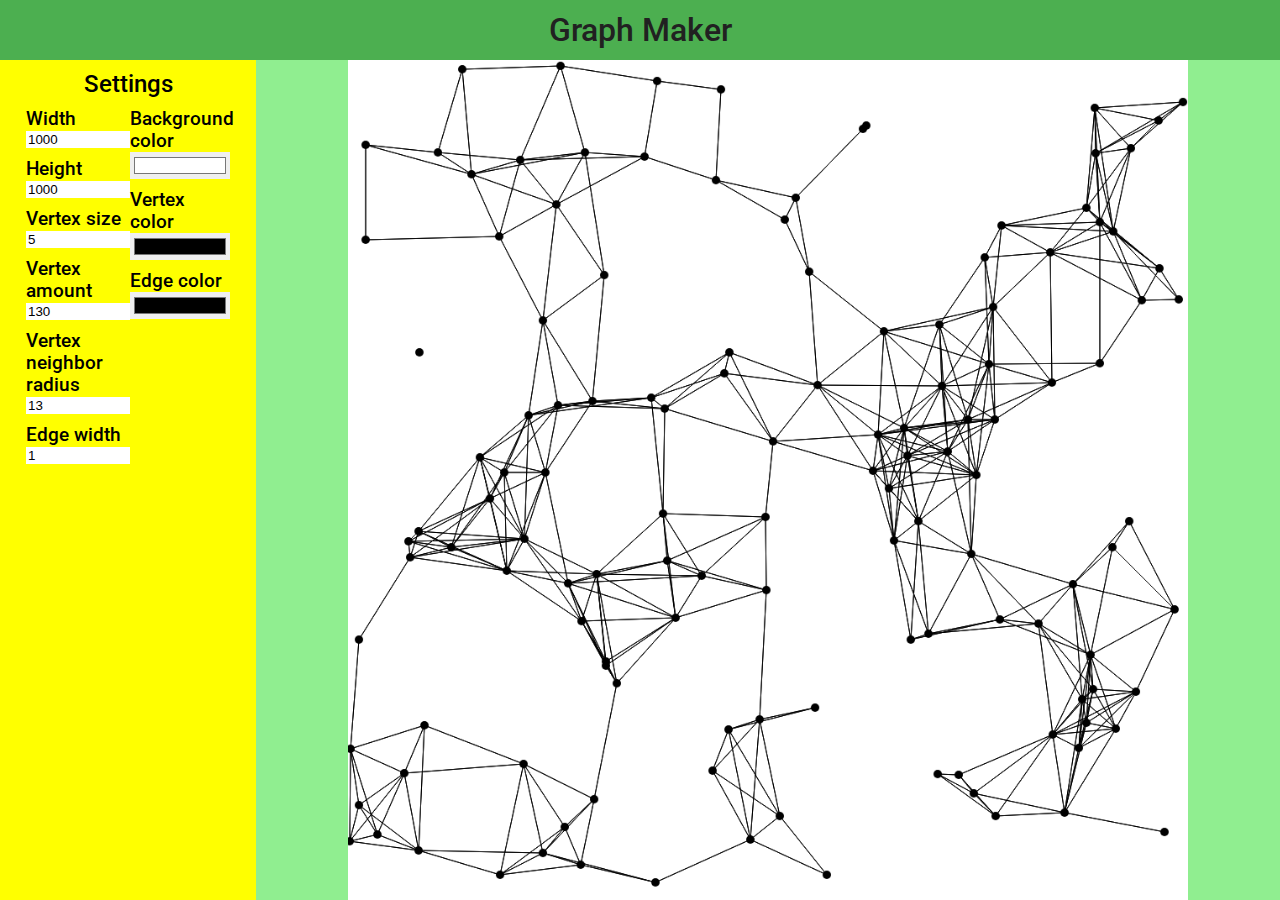
==== index.html @ 60c8c057 "implemented vertex and edge color setting" ====
<!DOCTYPE html>
<html>
  <head>
    <meta charset="utf-8">
    <title>Graph Maker</title>

    <meta name="viewport" content="width=device-width,initial-scale=1.0">

    <link href="https://fonts.googleapis.com/css?family=Roboto" rel="stylesheet">
    <link rel="stylesheet" href="style.css">
  </head>

  <body>

    <header>
      <h1>Graph Maker</h1>
    </header>

    <main>

      <div id="settings">
        <h2>Settings</h2>

        <div id="columns">

          <div class="column" id="left">

            <div class="setting">
              <h3>Width</h3>
              <input id="input-width" type="number" min="1" value="1000">
            </div>
            <div class="setting">
              <h3>Height</h3>
              <input id="input-height" type="number" min="1" value="1000">
            </div>
            <div class="setting">
              <h3>Vertex size</h3>
              <input id="input-vertex-size" type="number" min="1" value="5">
            </div>
            <div class="setting">
              <h3>Vertex amount</h3>
              <input id="input-vertex-amount" type="number" min="1" value="130">
            </div>
            <div class="setting">
              <h3>Vertex neighbor radius</h3>
              <input id="input-vertex-neighbor-radius" type="number" min="1" value="13">
            </div>
            <div class="setting">
              <h3>Edge width</h3>
              <input id="input-edge-width" type="number" min="1" value="1">
            </div>

          </div>

          <div class="column" id="right">
            <div class="setting">
              <h3>Background color</h3>
              <input id="input-background-color" type="color" value="#ffffff">
            </div>
            <div class="setting">
              <h3>Vertex color</h3>
              <input id="input-vertex-color" type="color" value="#000000">
            </div>
            <div class="setting">
              <h3>Edge color</h3>
              <input id="input-edge-color" type="color" value="#000000">
            </div>
          </div>

        </div>

      </div>

      <div id="canvas-wrapper">
        <canvas id="canvas"></canvas>
      </div>

    </main>

    <script src="script.js"></script>

  </body>
</html>
---- style.css ----
body {
  margin:0;
  height:100vh;
}

header {
  text-align:center;
  background:#4CAF50;
  height:60px;
  line-height:60px;
}

h1 {
  font-family:'Roboto', sans-serif;
  font-weight:500;
  margin:0;
  color:#212121;
}

main {
  height:calc(100% - 60px);
  display:flex;
}

@media screen and (max-width:580px) {
  main {
    flex-direction:column-reverse;
  }
  #canvas-wrapper {
    max-height:50%;
  }
}

#settings {
  height:100%;
  background:yellow;
  flex-basis:0;
  flex-grow:1;
  overflow-y:auto;
}

#settings h2 {
  font-family:'Roboto', sans-serif;
  font-weight:500;
  margin:0;
  margin-top:10px;
  text-align:center;
}

#columns {
  text-align:center;
}

.column {
  display:inline-flex;
  flex-direction:column;
}

@media screen and (min-width:1300px) {
  .column:first-child {
    margin-right:20px;
  }
  .column:last-child {
    margin-left:20px;
  }
}

.setting {
  max-width:100px;
  width:100px;
  margin-top:10px;
}
.setting h3 {
  margin:0;
  font-family:'Roboto', sans-serif;
  font-weight:500;
  text-align:left;
}
.setting input {
  width:100%;
  border:0;
}

#canvas-wrapper {
  flex-basis:0;
  flex-grow:4;
  background:lightgreen;
  min-width:0;
}

#canvas {
  display:block;
  width:100%;
  height:100%;
  margin:auto;
}
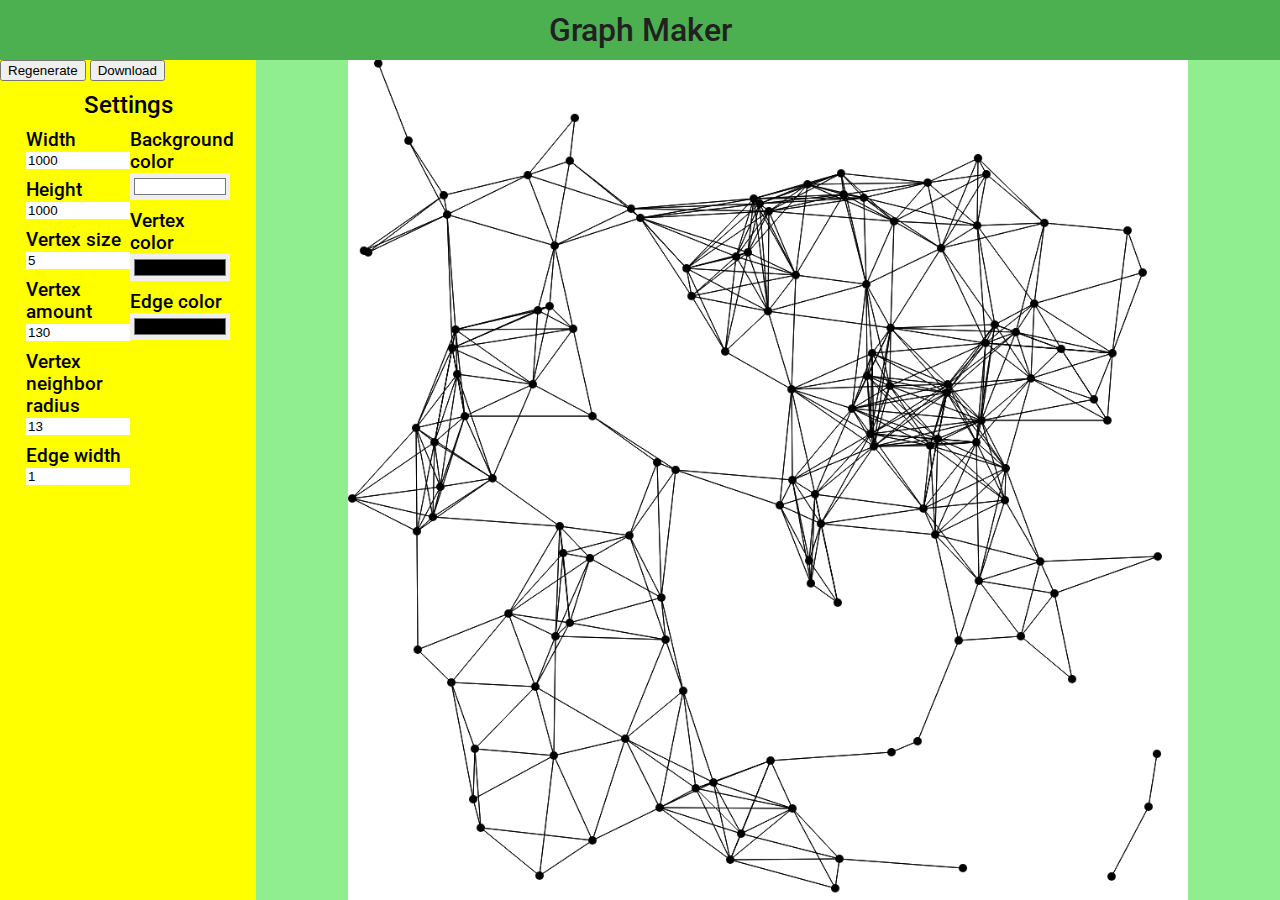
==== commit 15ab39ed: "implemented regenerate button" ====
--- a/index.html
+++ b/index.html
@@ -19,6 +19,11 @@
     <main>
 
       <div id="settings">
+        <div id="buttons">
+          <button id="btn-regenerate">Regenerate</button>
+          <button id="btn-download">Download</button>
+        </div>
+
         <h2>Settings</h2>
 
         <div id="columns">
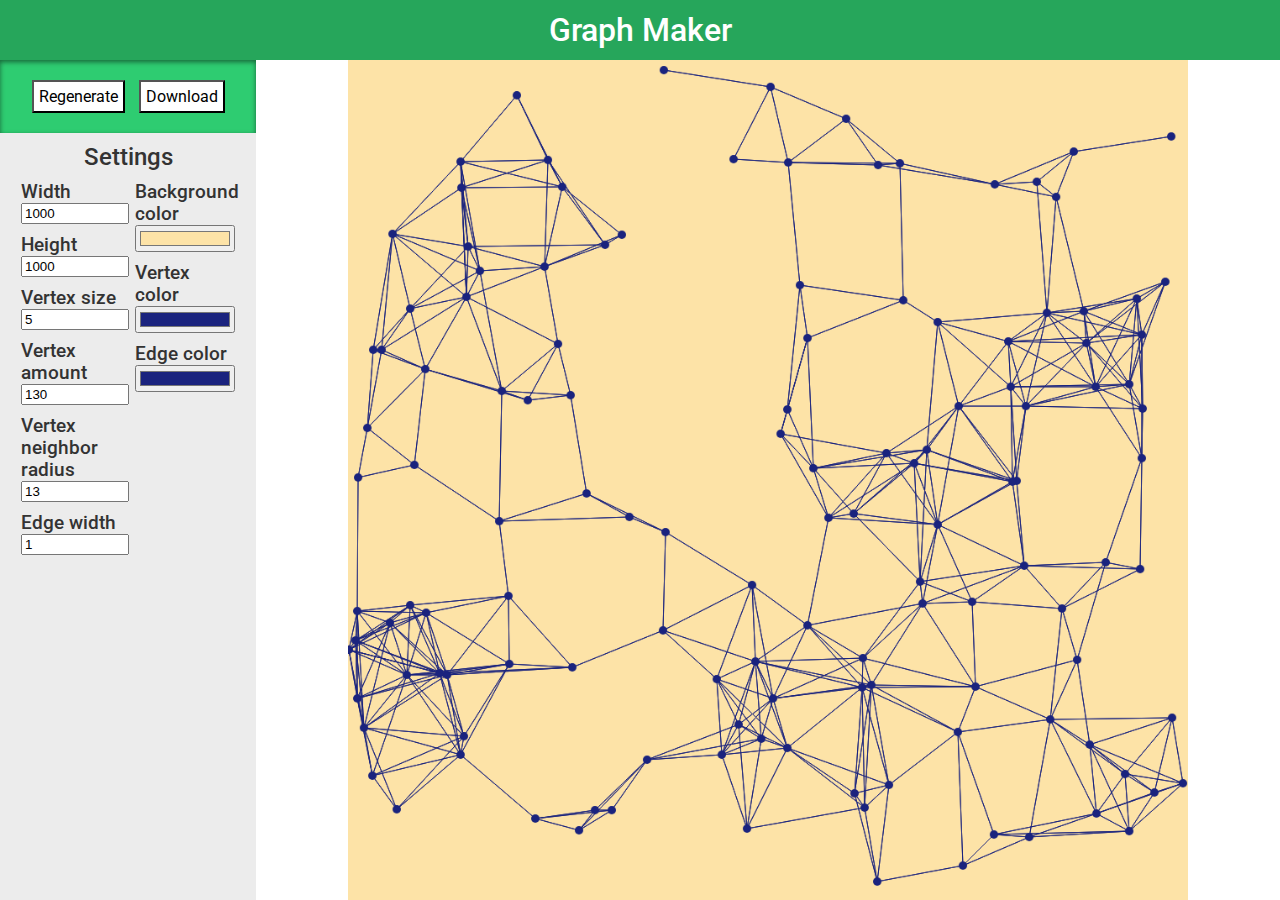
==== commit 755c27d8: "changed colors" ====
--- a/index.html
+++ b/index.html
@@ -14,6 +14,7 @@
 
     <header>
       <h1>Graph Maker</h1>
+      <a href="http://www.nicolasraube.com">by Nicolas Raube</a>
     </header>
 
     <main>
@@ -40,7 +41,7 @@
             </div>
             <div class="setting">
               <h3>Vertex size</h3>
-              <input id="input-vertex-size" type="number" min="1" value="5">
+              <input id="input-vertex-size" type="number" min="0" value="5">
             </div>
             <div class="setting">
               <h3>Vertex amount</h3>
@@ -60,15 +61,15 @@
           <div class="column" id="right">
             <div class="setting">
               <h3>Background color</h3>
-              <input id="input-background-color" type="color" value="#ffffff">
+              <input id="input-background-color" type="color" value="#FDE3A7">
             </div>
             <div class="setting">
               <h3>Vertex color</h3>
-              <input id="input-vertex-color" type="color" value="#000000">
+              <input id="input-vertex-color" type="color" value="#1A237E">
             </div>
             <div class="setting">
               <h3>Edge color</h3>
-              <input id="input-edge-color" type="color" value="#000000">
+              <input id="input-edge-color" type="color" value="#1A237E">
             </div>
           </div>
 
--- a/style.css
+++ b/style.css
@@ -5,16 +5,20 @@
 
 header {
   text-align:center;
-  background:#4CAF50;
   height:60px;
   line-height:60px;
+  background:#26A65B;
 }
 
 h1 {
   font-family:'Roboto', sans-serif;
   font-weight:500;
   margin:0;
-  color:#212121;
+  color:#fff;
+}
+
+h2, h3 {
+  color:#333;
 }
 
 main {
@@ -22,21 +26,47 @@
   display:flex;
 }
 
-@media screen and (max-width:580px) {
+@media screen and (max-width:650px) {
   main {
     flex-direction:column-reverse;
   }
   #canvas-wrapper {
     max-height:50%;
   }
+  .column:first-child {
+    margin-right:50px;
+  }
+  .column:last-child {
+    margin-left:50px;
+  }
 }
 
 #settings {
   height:100%;
-  background:yellow;
   flex-basis:0;
   flex-grow:1;
   overflow-y:auto;
+  background:#ECECEC;
+}
+
+#buttons {
+  text-align:center;
+  padding-top:15px;
+  padding-bottom:15px;
+  background:#2ECC71;
+  box-shadow:inset 0 2px 5px rgba(0, 0, 0, .5);
+}
+
+button {
+  font-size:1em;
+  font-family:'Roboto', sans-serif;
+  background:white;
+  padding:5px;
+  margin:5px;
+}
+
+button:active {
+  box-shadow:inset 0 -2px 2px grey;
 }
 
 #settings h2 {
@@ -49,11 +79,21 @@
 
 #columns {
   text-align:center;
+  padding-bottom:30px;
 }
 
 .column {
   display:inline-flex;
   flex-direction:column;
+}
+
+@media screen and (min-width:1140px) {
+  .column:first-child {
+    margin-right:5px;
+  }
+  .column:last-child {
+    margin-left:5px;
+  }
 }
 
 @media screen and (min-width:1300px) {
@@ -78,13 +118,11 @@
 }
 .setting input {
   width:100%;
-  border:0;
 }
 
 #canvas-wrapper {
   flex-basis:0;
   flex-grow:4;
-  background:lightgreen;
   min-width:0;
 }
 
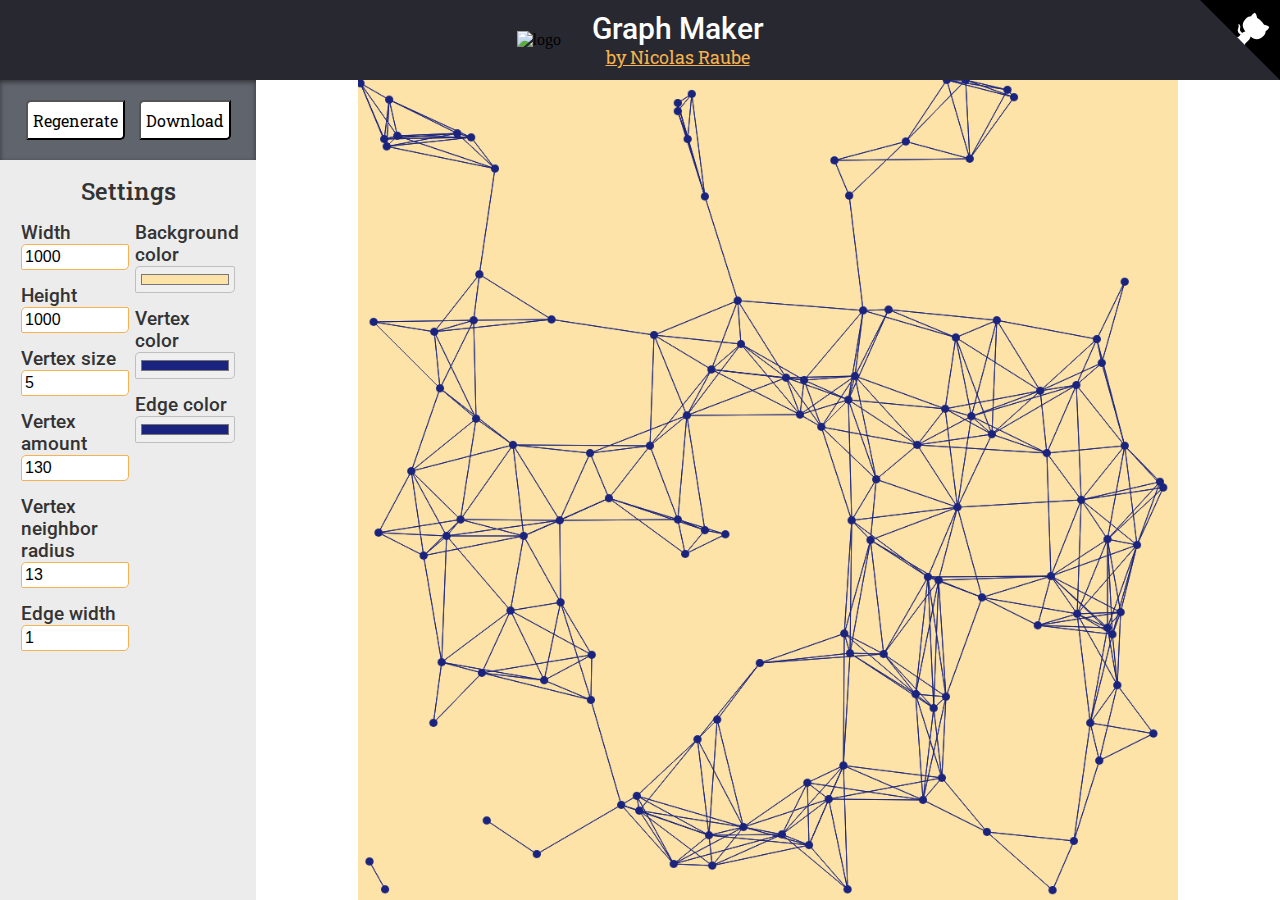
==== commit df31819d: "add logo to header" ====
--- a/index.html
+++ b/index.html
@@ -6,6 +6,9 @@
 
     <meta name="viewport" content="width=device-width,initial-scale=1.0">
 
+    <link rel='shortcut icon' type='image/x-icon' href='favicon.png' />
+
+    <link href="https://fonts.googleapis.com/css?family=Roboto+Slab" rel="stylesheet">
     <link href="https://fonts.googleapis.com/css?family=Roboto" rel="stylesheet">
     <link rel="stylesheet" href="style.css">
   </head>
@@ -13,8 +16,18 @@
   <body>
 
     <header>
-      <h1>Graph Maker</h1>
-      <a href="http://www.nicolasraube.com">by Nicolas Raube</a>
+      <img src="logo.png" alt="logo">
+      <div id="text">
+        <h1>Graph Maker</h1>
+        <a href="http://www.nicolasraube.com">by Nicolas Raube</a>
+      </div>
+      <a href="https://github.com/nicolasraube/graph-maker" class="github-corner">
+        <svg width="80px" height="80px" viewBox="0 0 250 250" style="fill:#000000; color:#fff; position: absolute; top: 0; border: 0; right: 0;">
+          <path d="M0,0 L115,115 L130,115 L142,142 L250,250 L250,0 Z"></path>
+          <path d="M128.3,109.0 C113.8,99.7 119.0,89.6 119.0,89.6 C122.0,82.7 120.5,78.6 120.5,78.6 C119.2,72.0 123.4,76.3 123.4,76.3 C127.3,80.9 125.5,87.3 125.5,87.3 C122.9,97.6 130.6,101.9 134.4,103.2" fill="currentColor" style="transform-origin: 130px 106px;" class="octo-arm"></path>
+          <path d="M115.0,115.0 C114.9,115.1 118.7,116.5 119.8,115.4 L133.7,101.6 C136.9,99.2 139.9,98.4 142.2,98.6 C133.8,88.0 127.5,74.4 143.8,58.0 C148.5,53.4 154.0,51.2 159.7,51.0 C160.3,49.4 163.2,43.6 171.4,40.1 C171.4,40.1 176.1,42.5 178.8,56.2 C183.1,58.6 187.2,61.8 190.9,65.4 C194.5,69.0 197.7,73.2 200.1,77.6 C213.8,80.2 216.3,84.9 216.3,84.9 C212.7,93.1 206.9,96.0 205.4,96.6 C205.1,102.4 203.0,107.8 198.3,112.5 C181.9,128.9 168.3,122.5 157.7,114.1 C157.9,116.9 156.7,120.9 152.7,124.9 L141.0,136.5 C139.8,137.7 141.6,141.9 141.8,141.8 Z" fill="currentColor" class="octo-body"></path>
+        </svg>
+      </a>
     </header>
 
     <main>
--- a/style.css
+++ b/style.css
@@ -4,10 +4,23 @@
 }
 
 header {
-  text-align:center;
-  height:60px;
-  line-height:60px;
-  background:#26A65B;
+  height:80px;
+  background:#282830;
+  display:flex;
+  flex-direction:row;
+  align-items:center;
+  justify-content:center;
+}
+
+header img {
+  width:55px;
+  margin-right:20px;
+}
+
+#text {
+  display:flex;
+  flex-direction:column;
+  align-items:center;
 }
 
 h1 {
@@ -15,6 +28,32 @@
   font-weight:500;
   margin:0;
   color:#fff;
+  font-size:1.9em;
+}
+header a {
+  font-family:'Roboto Slab', sans-serif;
+  font-size:1.1em;
+  color:#F4B350;
+  text-decoration:underline;
+  text-decoration-color:#F4B350;
+  text-decoration-skip:ink;
+}
+
+.github-corner:hover .octo-arm {
+  animation:octocat-wave 560ms ease-in-out
+}
+@keyframes octocat-wave {
+  0%,100% {transform:rotate(0)}
+  20%,60% {transform:rotate(-25deg)}
+  40%,80% {transform:rotate(10deg)}
+}
+@media (max-width:500px) {
+  .github-corner:hover .octo-arm {
+    animation:none
+  }
+  .github-corner .octo-arm {
+    animation:octocat-wave 560ms ease-in-out
+  }
 }
 
 h2, h3 {
@@ -22,7 +61,7 @@
 }
 
 main {
-  height:calc(100% - 60px);
+  height:calc(100% - 80px);
   display:flex;
 }
 
@@ -53,16 +92,19 @@
   text-align:center;
   padding-top:15px;
   padding-bottom:15px;
-  background:#2ECC71;
+  background:#60646D;
   box-shadow:inset 0 2px 5px rgba(0, 0, 0, .5);
 }
 
 button {
   font-size:1em;
-  font-family:'Roboto', sans-serif;
+  font-family:'Roboto Slab', sans-serif;
   background:white;
   padding:5px;
   margin:5px;
+  height:40px;
+  border-top-left-radius:5px;
+  border-bottom-right-radius:5px;
 }
 
 button:active {
@@ -70,10 +112,10 @@
 }
 
 #settings h2 {
-  font-family:'Roboto', sans-serif;
+  font-family:'Roboto Slab', sans-serif;
   font-weight:500;
   margin:0;
-  margin-top:10px;
+  margin-top:15px;
   text-align:center;
 }
 
@@ -108,7 +150,7 @@
 .setting {
   max-width:100px;
   width:100px;
-  margin-top:10px;
+  margin-top:15px;
 }
 .setting h3 {
   margin:0;
@@ -118,6 +160,15 @@
 }
 .setting input {
   width:100%;
+  border:1px solid #F4B350;
+  padding:3px;
+  font-size:1em;
+  border-radius:2px;
+  border-top-left-radius:5px;
+  border-bottom-right-radius:5px;
+}
+input[type="color"] {
+  border-color:rgba(0, 0, 0, .2);
 }
 
 #canvas-wrapper {
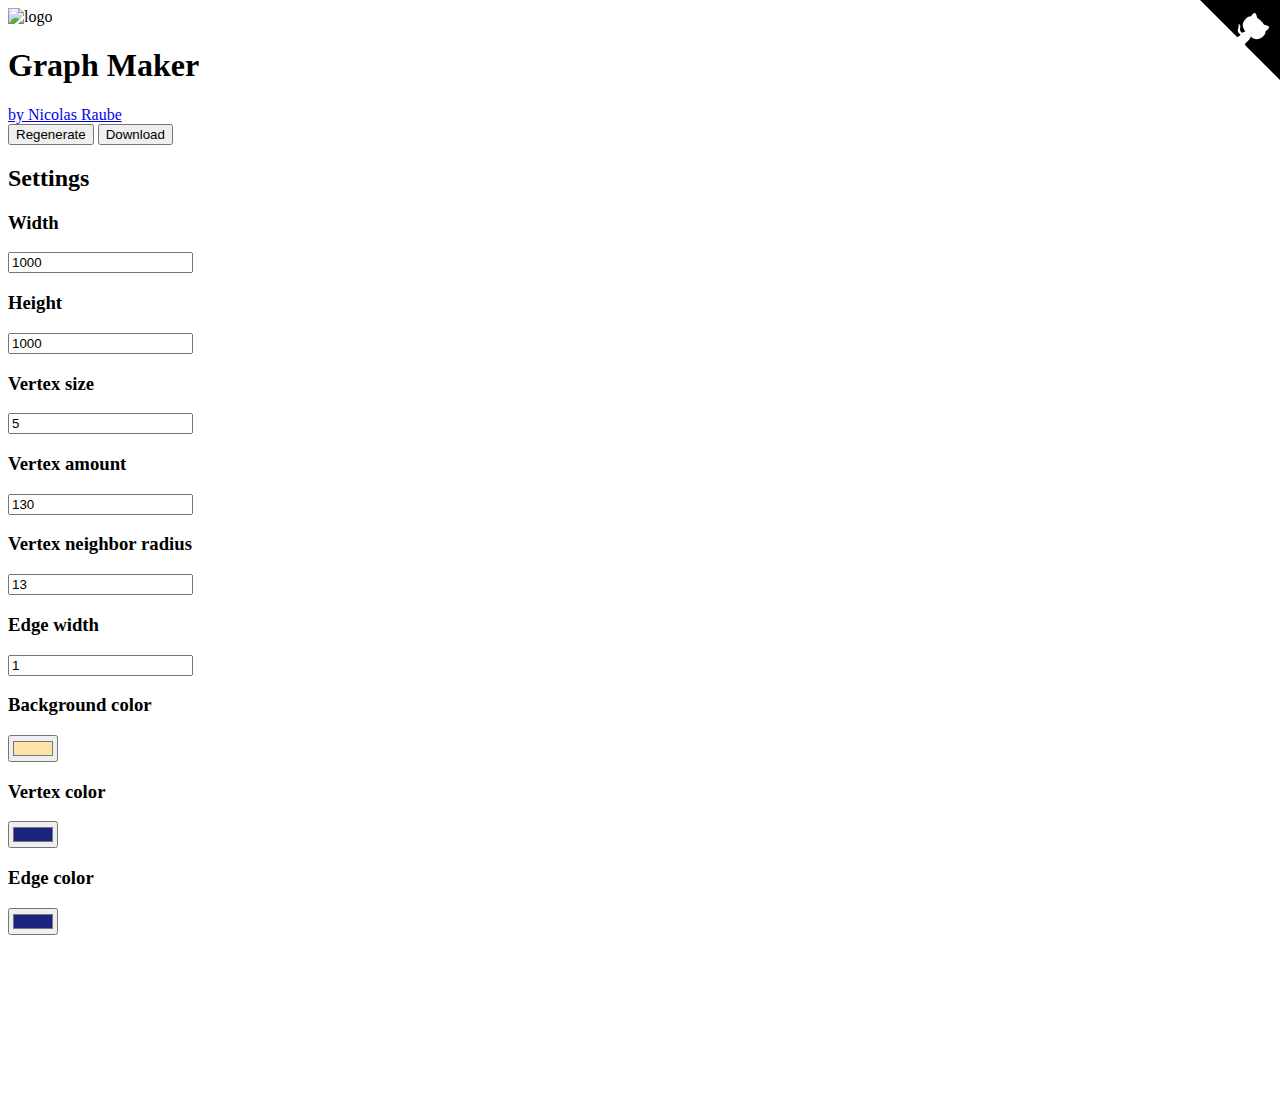
==== commit 7d9dbba9: "turn into PWA" ====
--- a/index.html
+++ b/index.html
@@ -5,18 +5,21 @@
     <title>Graph Maker</title>
 
     <meta name="viewport" content="width=device-width,initial-scale=1.0">
+    <meta name="theme-color" content="#FDE3A7">
+    
+    <link rel="manifest" href="/graph-maker/manifest.json"/>
 
-    <link rel='shortcut icon' type='image/x-icon' href='favicon.png' />
+    <link rel='shortcut icon' type='image/x-icon' href='/graph-maker/app/img/favicon.png' />
 
     <link href="https://fonts.googleapis.com/css?family=Roboto+Slab" rel="stylesheet">
     <link href="https://fonts.googleapis.com/css?family=Roboto" rel="stylesheet">
-    <link rel="stylesheet" href="style.css">
+    <link rel="stylesheet" href="/graph-maker/app/style.css">
   </head>
 
   <body>
 
     <header>
-      <img src="logo.png" alt="logo">
+      <img src="/graph-maker/app/img/logo-200x200.png" alt="logo">
       <div id="text">
         <h1>Graph Maker</h1>
         <a href="http://www.nicolasraube.com">by Nicolas Raube</a>
@@ -96,7 +99,18 @@
 
     </main>
 
-    <script src="script.js"></script>
+    <script>
+      if ('serviceWorker' in navigator) {
+        navigator.serviceWorker.register('/graph-maker/sw.js')
+        .then(() => {
+          console.log("registered service worker");
+        })
+        .catch(error => {
+          console.log("failed registering service worker");
+        });
+      }
+    </script>
+    <script src="/graph-maker/app/script.js"></script>
 
   </body>
 </html>
